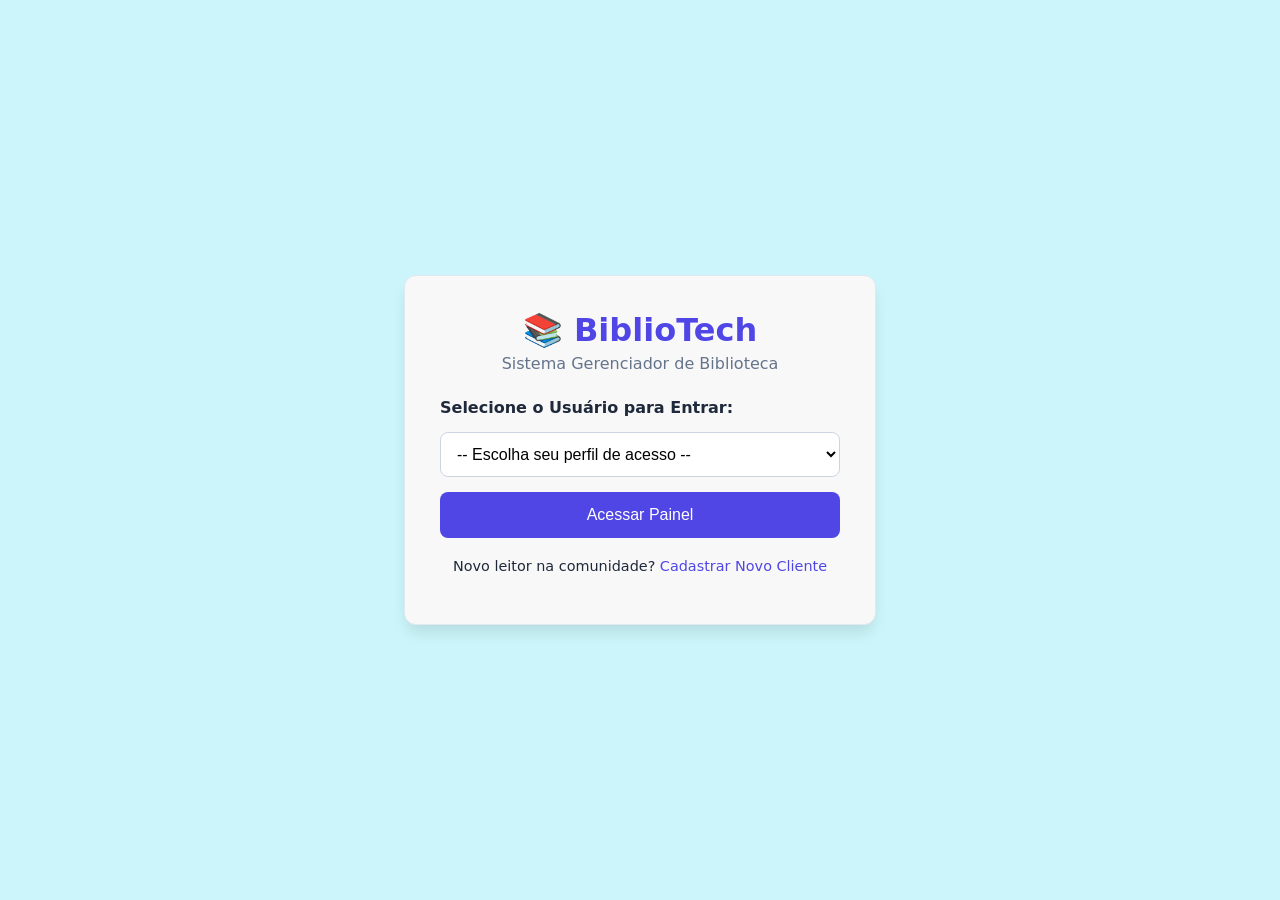
==== index.html @ bfdfa075 "first commit" ====
<!DOCTYPE html>
<html lang="pt-BR">
<head>
    <meta charset="UTF-8">
    <meta name="viewport" content="width=device-width, initial-scale=1.0">
    <title>BiblioTech - Login</title>
    <link rel="stylesheet" href="style.css">
</head>
<body>
    <main class="auth-container">
        <div class="auth-box">
            <div class="auth-header">
                <h1>📚 BiblioTech</h1>
                <p>Sistema Gerenciador de Biblioteca</p>
            </div>
            
            <form id="form-login">
                <label for="select-login"><strong>Selecione o Usuário para Entrar:</strong></label>
                <select id="select-login" required>
                    </select>
                <button type="submit" class="btn-primary">Acessar Painel</button>
            </form>

            <div class="auth-footer">
                <p>Novo leitor na comunidade? <a href="cadastro.html">Cadastrar Novo Cliente</a></p>
            </div>
        </div>
    </main>

    <script src="script.js"></script>
</body>
</html>
---- style.css ----
:root {
    --primary: #4f46e5;
    --primary-hover: #4338ca;
    --success: #16a34a;
    --danger: #dc2626;
    --dark: #1e293b;
    --light: #f8fafc;
    --border: #cbd5e1;
}

body {
    font-family: 'Segoe UI', system-ui, sans-serif;
    background-color: #cbf5fa;
    color: var(--dark);
    margin: 0;
    padding: 0;
}

.container {
    max-width: 1200px;
    margin: 25px auto;
    padding: 0 15px;
}

.hidden { display: none !important; }

/* --- SEÇÃO DE LOGIN & CADASTRO (ESTILO CENTRALIZADO) --- */
.auth-container {
    display: flex;
    justify-content: center;
    align-items: center;
    min-height: 100vh;
}
.auth-box {
    background: rgb(249, 248, 248);
    padding: 35px;
    border-radius: 12px;
    box-shadow: 0 10px 15px -3px rgba(0,0,0,0.1);
    border: 1px solid #e2e8f0;
    width: 100%;
    max-width: 400px;
}
.auth-header { 
    text-align: center; 
    margin-bottom: 25px; 
}
.auth-header h1 { 
    margin: 0; 
    color: var(--primary); 
    font-size: 2rem; 
}
.auth-header p { 
    margin: 5px 0 0 0; 
    color: #64748b; 
}
.auth-footer { 
    text-align: center; 
    margin-top: 20px; 
    font-size: 0.9rem; 
}
.auth-footer a { 
    color: var(--primary); 
    text-decoration: none; 
    font-weight: 500; 
}

/* --- FORMULÁRIOS & CAMPOS --- */
form { 
    display: flex; 
    flex-direction: column; 
    gap: 15px; 
}
input, select {
    padding: 12px;
    border: 1px solid var(--border);
    border-radius: 8px;
    font-size: 1rem;
    background-color: #fff;
}
input:focus, select:focus {
    outline: 2px solid var(--primary);
}

/* --- BOTÕES --- */
button { 
    font-weight: 500; 
    cursor: pointer; 
    border-radius: 8px; 
    border: none; 
    font-size: 1rem;
 }
.btn-primary {
     background: var(--primary); 
    color: white; 
    padding: 14px;
 }
.btn-primary:hover { 
    background: var(--primary-hover); 
}
.btn-success { 
    background: var(--success); 
    color: white; 
    padding: 14px;
 }
.btn-danger-sm { 
    background: var(--danger); 
    color: white; 
    padding: 6px 12px; 
    font-size: 0.85rem; 
}
.btn-sm-primary { 
    background: #e0e7ff;
     color: var(--primary); 
     padding: 6px 12px;
      font-size: 0.85rem; 
    }
.btn-sm-primary:hover { 
    background: var(--primary);
     color: white;
}
button:disabled { 
    background: #e2e8f0; 
    color: #94a3b8; 
    cursor: not-allowed;
 }

/* --- BARRA DE NAVEGAÇÃO SUPERIOR --- */
nav { 
    background: white;
    border-bottom: 1px solid #e2e8f0;
    padding: 15px 0;
}
.nav-content {
     max-width: 1200px;
      margin: 0 auto; 
      display: flex; 
      justify-content: space-between; 
      padding: 0 15px; 
      align-items: center; 
}
.nav-content .logo { 
    font-weight: 700;
     color: var(--primary); 
     font-size: 1.2rem;
}
.user-badge {
     margin-right: 15px;
      background: #f1f5f9; 
      padding: 6px 12px; 
      border-radius: 20px; 
      font-size: 0.9rem;
}

/* --- LAYOUT GRID PAINEL PRINCIPAL --- */
.busca-emprestimo-grid { 
    display: grid; 
    grid-template-columns: 1.6fr 1fr; 
    gap: 25px; 
    margin-bottom: 25px; 
}
.panel { 
    background: white; 
    padding: 25px; 
    border-radius: 12px; 
    border: 1px solid #e2e8f0; 
}
.busca-group { 
    display: flex; 
    gap: 10px; 
    margin-bottom: 20px; 
}
.busca-group input { 
    flex: 1; 
}

/* CARDS DE RESULTADOS DA BUSCA (API) */
.mini-card-busca { 
    display: flex; 
    gap: 15px; 
    padding: 15px; 
    background: var(--light); 
    border-radius: 8px; 
    margin-bottom: 12px; 
    border: 1px solid #e2e8f0; 
    align-items: center; 
}
.mini-card-info h4 { 
    margin: 0 0 4px 0; 
    font-size: 1.05rem; 
}
.mini-card-info p { 
    margin: 0 0 10px 0; 
    font-size: 0.9rem; 
    color: #64748b; 
}

/* ÁREA DE SELEÇÃO DE EMPRÉSTIMO (CHECKOUT) */
.checkout-box { 
    display: flex; 
    flex-direction: column; 
    justify-content: space-between; 
    background: #fafafa; 
}
.status-vazio { 
    border: 2px dashed var(--border); 
    text-align: center; 
    padding: 40px 15px; 
    border-radius: 8px; 
    color: #94a3b8; 
}
.status-preenchido { 
    background: #f0fdf4; 
    border: 1px solid #bbf7d0; 
    padding: 15px; 
    border-radius: 8px; 
    color: #166534; 
}
.checkout-preview { 
    display: flex; 
    gap: 15px; 
    align-items: center; 
}
.checkout-preview p { 
    margin: 0; 
    font-size: 0.95rem; 
}
.action-btn {
     width: 100%; 
}

/* GRID DE LINDOS CARDS ATIVOS INFERIOR */
.listagem-emprestimos h3 { margin-top: 0; }
.grid-cards { 
    display: grid; 
    grid-template-columns: repeat(auto-fill, minmax(290px, 1fr)); 
    gap: 20px; 
    margin-top: 20px; 
}
.card-ativo { 
    background: var(--light); 
    border: 1px solid #ffffff; 
    padding: 15px; 
    border-radius: 8px; 
    display: flex; 
    gap: 15px; 
}
.card-ativo img { 
    width: 75px; 
    height: 105px; 
    object-fit: cover; 
    border-radius: 4px; 
    box-shadow: 0 2px 4px rgba(0,0,0,0.05); 
}
.card-ativo-corpo h4 { 
    margin: 0 0 6px 0; 
    font-size: 1rem; 
    color: var(--dark); 
}
.card-ativo-corpo p { 
    margin: 0 0 4px 0; 
    font-size: 0.88rem; 
    color: #475569; 
}
.data-alerta { 
    color: var(--danger); 
    font-weight: 700; 
}
#loading { color: var(--primary); 
    font-weight: 600; 
    padding-bottom: 10px; 
    animation: pulse 1.5s infinite; 
}
@keyframes pulse { 0%, 100% { opacity: 1; } 50% { opacity: 0.5; } }
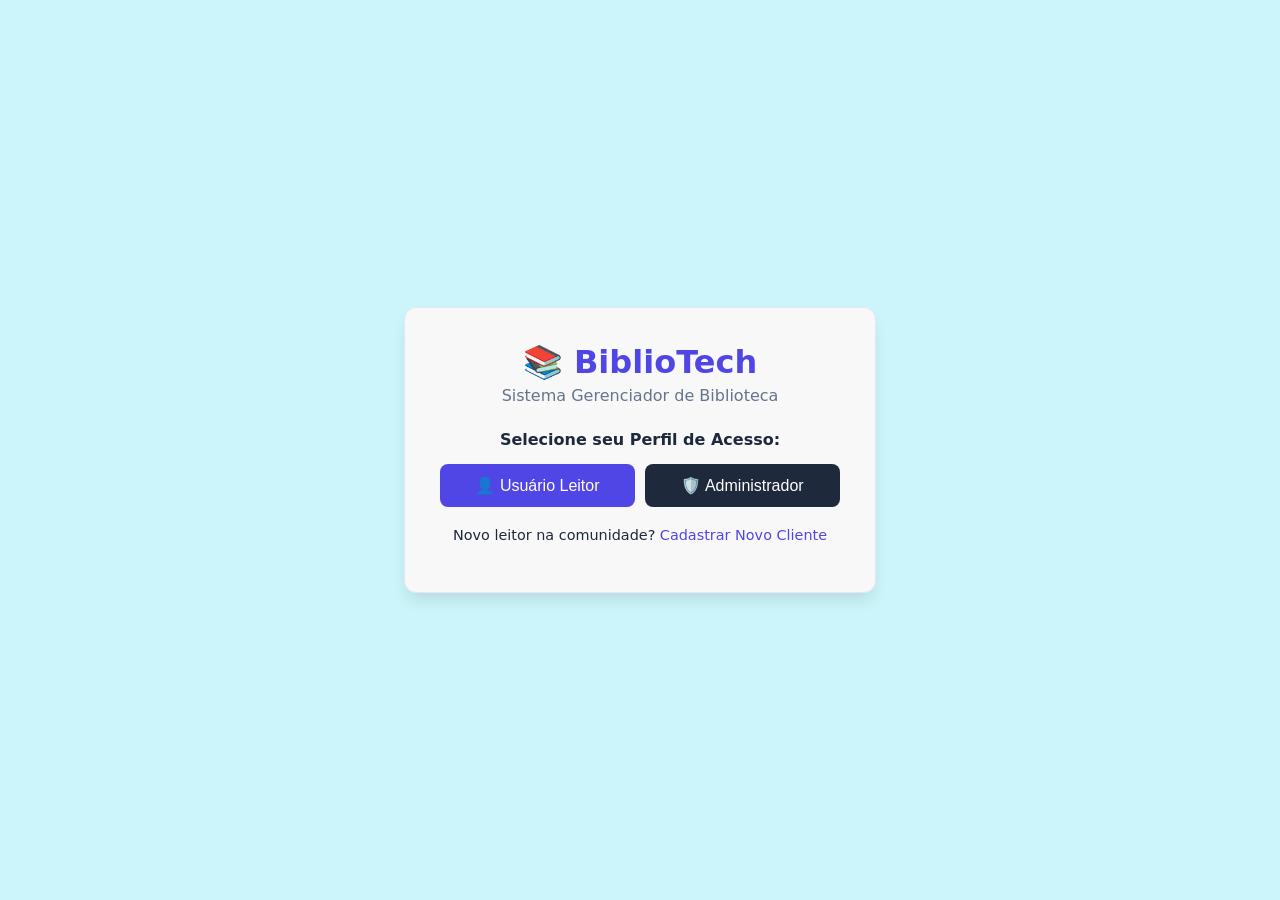
==== commit 25e08ab6: "atualizacao" ====
--- a/index.html
+++ b/index.html
@@ -14,11 +14,27 @@
                 <p>Sistema Gerenciador de Biblioteca</p>
             </div>
             
-            <form id="form-login">
+            <div id="selecao-perfil-inicial">
+                <label style="text-align: center; display: block; margin-bottom: 15px;">
+                    <strong>Selecione seu Perfil de Acesso:</strong>
+                </label>
+                <div style="display: flex; gap: 10px; margin-bottom: 15px;">
+                    <button type="button" id="btn-escolha-usuario" class="btn-primary" style="flex: 1; padding: 12px;">👤 Usuário Leitor</button>
+                    <button type="button" id="btn-escolha-admin" class="btn-primary" style="flex: 1; padding: 12px; background-color: var(--dark);">🛡️ Administrador</button>
+                </div>
+            </div>
+
+            <form id="form-login" class="hidden">
                 <label for="select-login"><strong>Selecione o Usuário para Entrar:</strong></label>
-                <select id="select-login" required>
-                    </select>
+                <select id="select-login" required></select>
                 <button type="submit" class="btn-primary">Acessar Painel</button>
+                <button type="button" class="btn-voltar-perfil" style="background: none; color: #64748b; text-decoration: underline; font-size: 0.85rem;">← Mudar perfil de acesso</button>
+            </form>
+
+            <form id="form-login-admin" class="hidden">
+                <p style="text-align: center; color: var(--success); font-weight: 500;">Perfil Administrador detectado.</p>
+                <button type="submit" class="btn-primary" style="background-color: var(--dark);">Entrar como Administrador</button>
+                <button type="button" class="btn-voltar-perfil" style="background: none; color: #64748b; text-decoration: underline; font-size: 0.85rem;">← Mudar perfil de acesso</button>
             </form>
 
             <div class="auth-footer">
--- a/style.css
+++ b/style.css
@@ -270,4 +270,14 @@
     padding-bottom: 10px; 
     animation: pulse 1.5s infinite; 
 }
-@keyframes pulse { 0%, 100% { opacity: 1; } 50% { opacity: 0.5; } }+@keyframes pulse { 0%, 100% { opacity: 1; } 50% { opacity: 0.5; } }
+
+.hidden {
+    display: none !important;
+}
+.btn-voltar-perfil {
+    border: none;
+    cursor: pointer;
+    margin-top: 10px;
+    text-align: center;
+}
